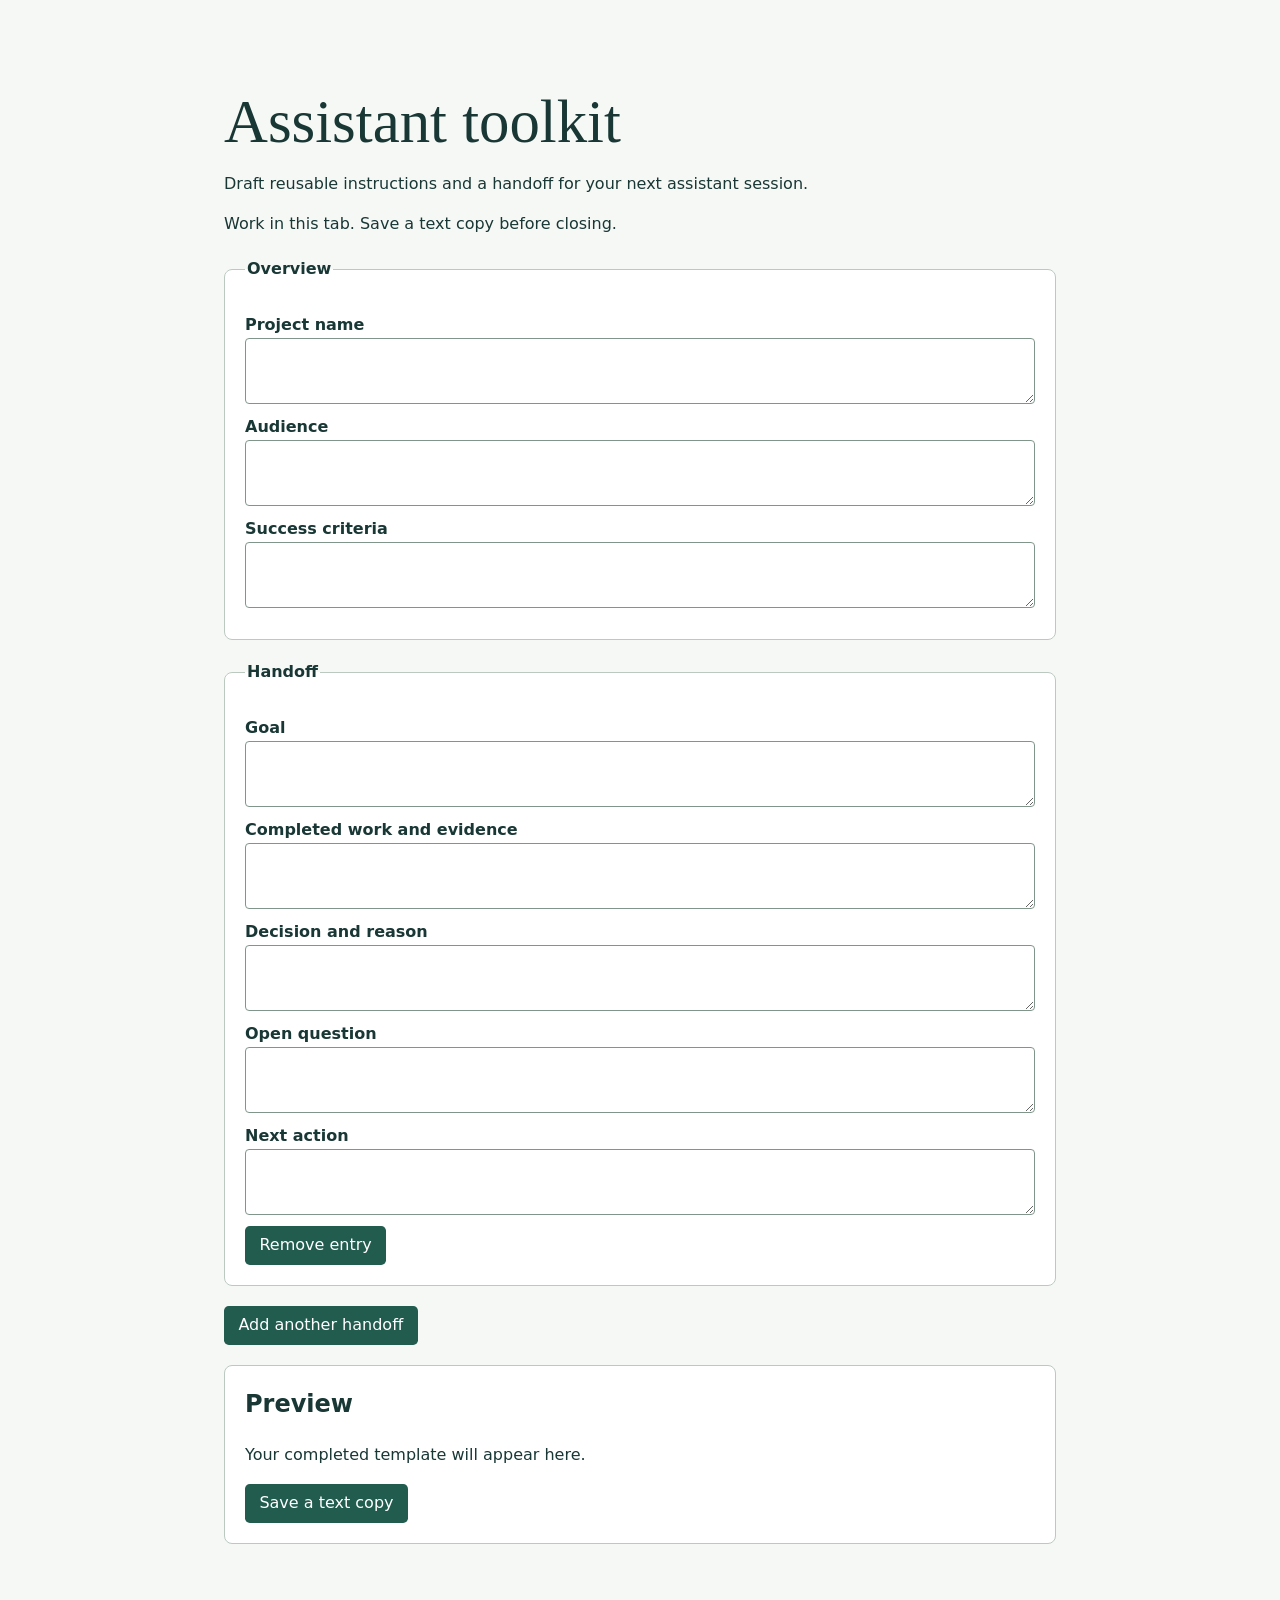
==== templates/assistant-toolkit/open.html @ 6015ae97 "Add five browser-editable blank templates" ====
<!doctype html><html lang="en"><head><meta charset="utf-8"><meta name="viewport" content="width=device-width,initial-scale=1"><title>Assistant toolkit template</title><style>
*{box-sizing:border-box}body{max-width:58rem;margin:auto;padding:clamp(1rem,4vw,3rem);font:1rem/1.55 system-ui,sans-serif;color:#183735;background:#f6f8f5}h1{font:500 clamp(2.3rem,6vw,3.8rem)/1.1 Georgia,serif;margin-bottom:.4rem}fieldset,section{background:white;border:1px solid #bbc9c1;padding:1.25rem;margin:1.25rem 0;border-radius:.5rem;min-width:0}legend{font-weight:700}label{display:block;margin:.7rem 0;font-weight:600}textarea,select{display:block;width:100%;font:inherit;padding:.45rem;border:1px solid #81968a;border-radius:.25rem;resize:vertical}button{font:inherit;padding:.45rem .9rem;color:#fff;background:#215c4f;border:0;border-radius:.3rem;cursor:pointer}pre{white-space:pre-wrap;overflow-wrap:anywhere;font:inherit}h2{margin-top:0}</style></head><body><main><h1>Assistant toolkit</h1><p>Draft reusable instructions and a handoff for your next assistant session.</p><p>Work in this tab. Save a text copy before closing.</p><form><fieldset id="header"><legend>Overview</legend></fieldset><div id="rows"></div><button type="button" id="add">Add another handoff</button></form><section><h2>Preview</h2><pre id="preview"></pre><button type="button" id="save">Save a text copy</button></section></main><script>const config = ["Assistant toolkit","Draft reusable instructions and a handoff for your next assistant session.",["Project name","Audience","Success criteria"],"Handoff",["Goal","Completed work and evidence","Decision and reason","Open question","Next action"]];
const form = document.querySelector("form");
const rows = document.querySelector("#rows");
const preview = document.querySelector("#preview");
function fields(container, labels, values = []) {
  labels.forEach((label, i) => {
    const wrapper = document.createElement("label");
    wrapper.textContent = label;
    const input = document.createElement(label === "Activity" ? "select" : "textarea");
    if (label === "Activity") {
      for (const activity of ["Check-in", "Volunteer signup"]) input.add(new Option(activity, activity));
    } else input.rows = 2;
    if (values[i]) input.value = values[i];
    wrapper.append(input);
    container.append(wrapper);
  });
}
function addRow() {
  const row = document.createElement("fieldset");
  const legend = document.createElement("legend");
  legend.textContent = config[3];
  row.append(legend);
  fields(row, config[4]);
  const remove = document.createElement("button");
  remove.type = "button";
  remove.textContent = "Remove entry";
  remove.onclick = () => { row.remove(); update(); };
  row.append(remove);
  rows.append(row);
  return row;
}
function entries(group) {
  return [...group.querySelectorAll("textarea, select")].map(input => input.value.trim());
}
function update() {
  const header = entries(document.querySelector("#header"));
  const lines = header.flatMap((v,i) => v ? [config[2][i] + ": " + v] : []);
  const visits = new Map(), volunteers = new Map(), people = new Set();
  for (const row of rows.children) {
    const values = entries(row);
    if (config[0] === "Event attendance") {
      const [event, member, action] = values;
      if (!event || !member) continue;
      const key = JSON.stringify([event.toLowerCase(), member.toLowerCase()]);
      const target = action === "Check-in" ? visits : volunteers;
      if (target.has(key)) continue;
      target.set(key, true);
      if (action === "Check-in") people.add(member.toLowerCase());
    }
    if (values.some(Boolean)) lines.push("", ...values.flatMap((v,i) => v ? [config[4][i] + ": " + v] : []));
  }
  if (config[0] === "Event attendance") lines.push("", "Check-ins: "+visits.size+" · Distinct attendees: "+people.size+" · Volunteer signups: "+volunteers.size);
  preview.textContent = lines.join("\n").trim() || "Your completed template will appear here.";
}
fields(document.querySelector("#header"), config[2]);
addRow();
document.querySelector("#add").onclick = () => { const row = addRow(); row.querySelector("textarea").focus(); update(); };
form.oninput = update;
document.querySelector("#save").onclick = () => {
  const a = document.createElement("a");
  const blob = new Blob([config[0]+"\n\n"+preview.textContent+"\n"], {type:"text/plain;charset=utf-8"});
  const url = URL.createObjectURL(blob);
  a.href=url; a.download=config[0].toLowerCase().replaceAll(" ","-")+".txt"; a.click();
  setTimeout(() => URL.revokeObjectURL(url), 1000);
};
update();</script></body></html>
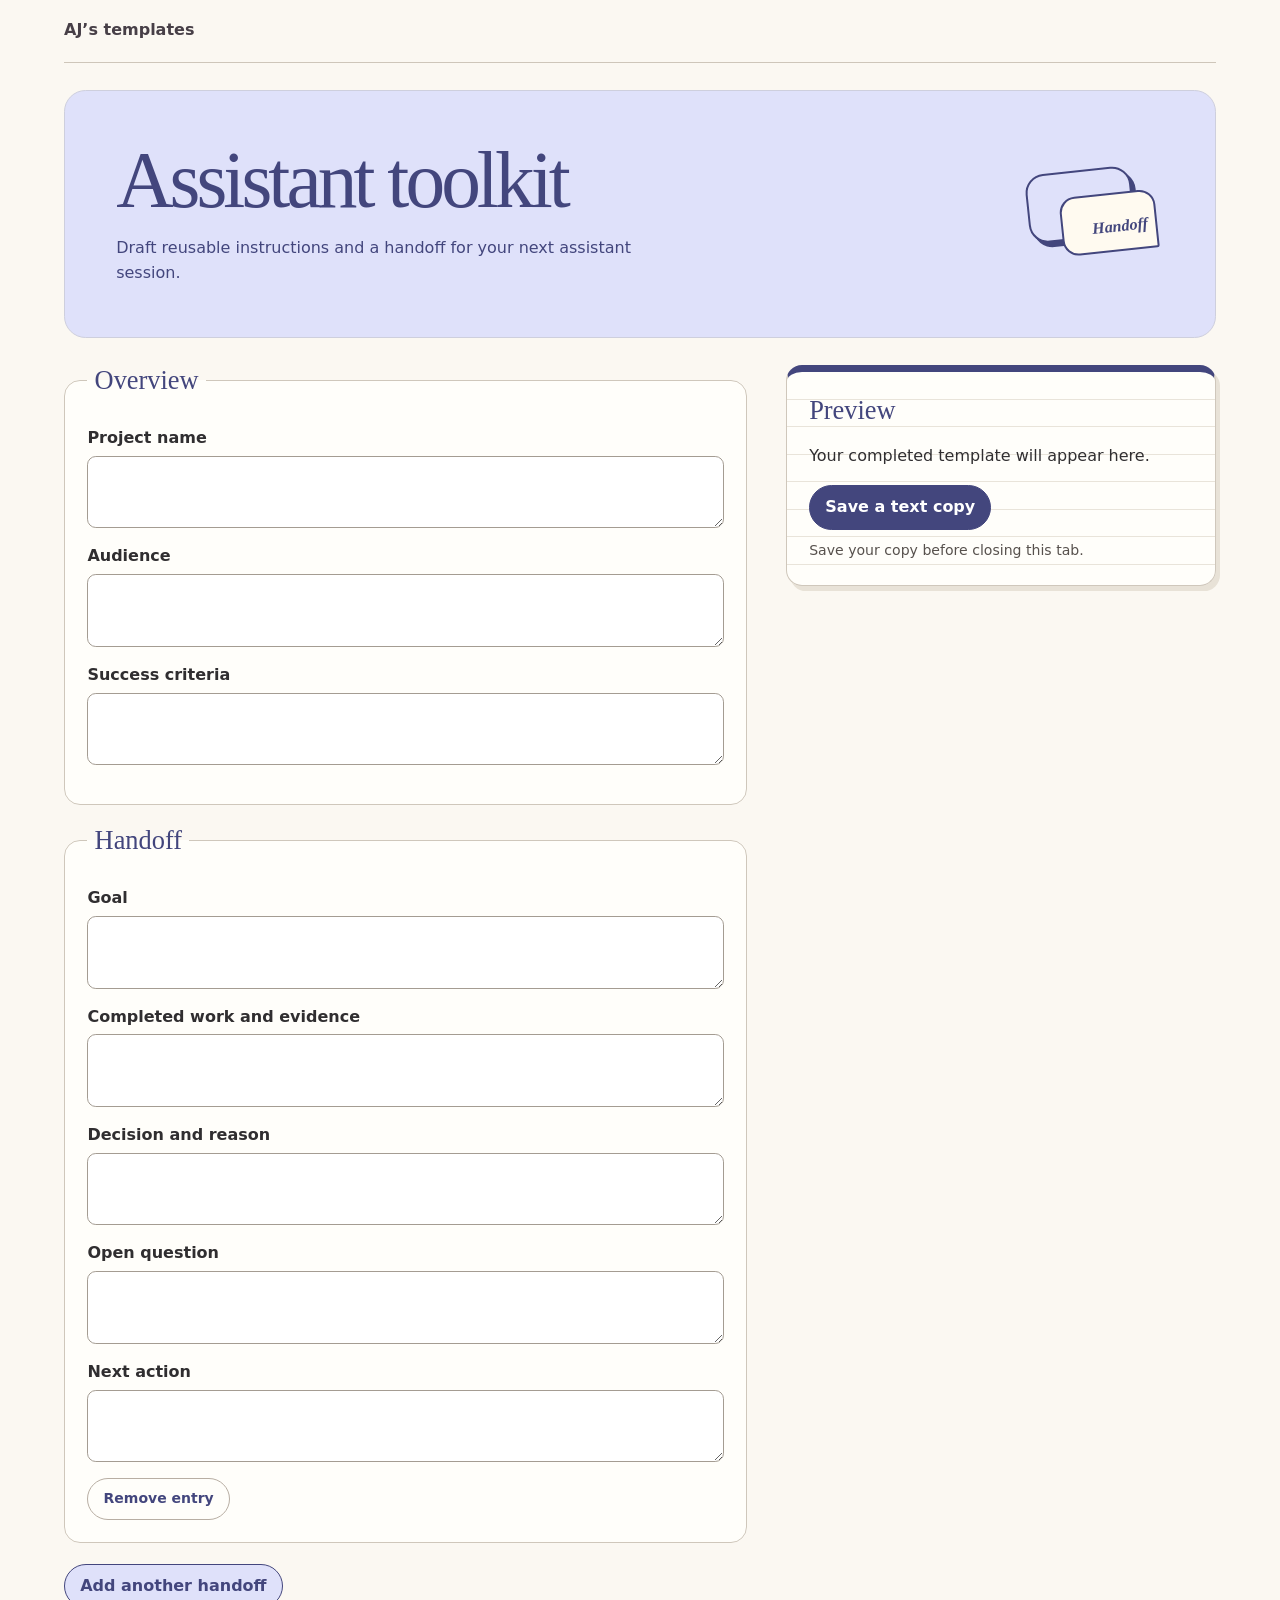
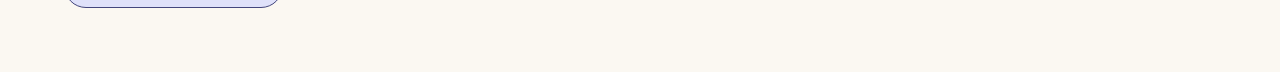
==== commit 5f1ddd44: "Style each editable template with an illustrated stationery motif" ====
--- a/templates/assistant-toolkit/open.html
+++ b/templates/assistant-toolkit/open.html
@@ -1,5 +1,21 @@
 <!doctype html><html lang="en"><head><meta charset="utf-8"><meta name="viewport" content="width=device-width,initial-scale=1"><title>Assistant toolkit template</title><style>
-*{box-sizing:border-box}body{max-width:58rem;margin:auto;padding:clamp(1rem,4vw,3rem);font:1rem/1.55 system-ui,sans-serif;color:#183735;background:#f6f8f5}h1{font:500 clamp(2.3rem,6vw,3.8rem)/1.1 Georgia,serif;margin-bottom:.4rem}fieldset,section{background:white;border:1px solid #bbc9c1;padding:1.25rem;margin:1.25rem 0;border-radius:.5rem;min-width:0}legend{font-weight:700}label{display:block;margin:.7rem 0;font-weight:600}textarea,select{display:block;width:100%;font:inherit;padding:.45rem;border:1px solid #81968a;border-radius:.25rem;resize:vertical}button{font:inherit;padding:.45rem .9rem;color:#fff;background:#215c4f;border:0;border-radius:.3rem;cursor:pointer}pre{white-space:pre-wrap;overflow-wrap:anywhere;font:inherit}h2{margin-top:0}</style></head><body><main><h1>Assistant toolkit</h1><p>Draft reusable instructions and a handoff for your next assistant session.</p><p>Work in this tab. Save a text copy before closing.</p><form><fieldset id="header"><legend>Overview</legend></fieldset><div id="rows"></div><button type="button" id="add">Add another handoff</button></form><section><h2>Preview</h2><pre id="preview"></pre><button type="button" id="save">Save a text copy</button></section></main><script>const config = ["Assistant toolkit","Draft reusable instructions and a handoff for your next assistant session.",["Project name","Audience","Success criteria"],"Handoff",["Goal","Completed work and evidence","Decision and reason","Open question","Next action"]];
+*{box-sizing:border-box}html{color-scheme:light}body{margin:0;background:#fbf8f2;color:#302e30;font:1rem/1.56 'DM Sans',system-ui,sans-serif}
+main,nav{width:min(72rem,calc(100% - 2.5rem));margin:auto}nav{display:flex;border-bottom:1px solid #cec6ba;align-items:center;padding:1.15rem 0}nav a{color:#473f47;font-weight:650;text-decoration:none}nav a:hover{text-decoration:underline}
+h1,h2,legend,.name{font-family:'DM Serif Text',Georgia,serif;font-weight:500}h1{font-size:clamp(2.65rem,6.2vw,5.4rem);line-height:.98;letter-spacing:-.05em;margin:0 0 1rem}h2,legend{font-size:1.65rem;line-height:1.18}p{margin:0;max-width:53ch}
+header{position:relative;background:var(--wash);border:1px solid color-mix(in srgb,var(--ink) 26%,white);border-radius:1.35rem;overflow:hidden;padding:clamp(1.6rem,4vw,3.7rem);margin:1.7rem 0;display:flex;align-items:center;justify-content:space-between;gap:1rem;color:var(--ink)}
+.layout{display:grid;grid-template-columns:minmax(0,1.35fr) minmax(15rem,.85fr);gap:clamp(1rem,3vw,2.5rem);align-items:start;margin-bottom:4rem}
+fieldset,.preview{min-width:0;margin:0 0 1.3rem;padding:1.4rem;background:#fffefa;border:1px solid #cfc7bb;border-radius:1rem}legend{padding:0 .45rem;color:var(--ink)}label{display:block;margin:.45rem 0 1rem;font-weight:650}
+textarea,select{font:inherit;display:block;margin-top:.3rem;width:100%;border:1px solid #a49c92;background:white;padding:.65rem;border-radius:.55rem;color:inherit}textarea{resize:vertical}button{font:inherit;font-weight:650;color:var(--ink);background:var(--wash);border:1px solid var(--ink);padding:.55rem .95rem;border-radius:2rem;cursor:pointer}button:hover{filter:brightness(.95)}fieldset button{background:transparent;border-color:#b8aea3;font-size:.875rem}button:focus-visible,a:focus-visible,textarea:focus-visible,select:focus-visible{outline:3px solid var(--ink,#543d61);outline-offset:3px}
+.preview{background:repeating-linear-gradient(#fffefa 0 1.67rem,#e9e4da 1.67rem 1.72rem);border-top:.45rem solid var(--ink);position:sticky;top:1rem;box-shadow:.25rem .32rem 0 #e8e2d7}.preview h2{margin:0;color:var(--ink)}pre{white-space:pre-wrap;overflow-wrap:anywhere;font:inherit;line-height:1.72rem;max-height:42vh;overflow:auto}.preview button{background:var(--ink);color:white}.hint{font-size:.88rem;margin-top:.65rem;color:#57514d}
+.art{flex:none;position:relative;display:grid;place-items:center;width:9rem;height:7rem;color:var(--ink);transform:rotate(-6deg);isolation:isolate}.art:before,.art:after,.art i,.art i:before,.art i:after{content:"";position:absolute}.art:before{inset:.65rem .55rem;background:#fffaf0;border:2px solid;border-radius:.65rem;box-shadow:4px 5px 0 var(--ink)}.art b{position:absolute;font:italic bold 1rem Georgia,serif;bottom:1.05rem}
+.avatar{width:2.1rem;height:2.1rem;border-radius:100%;background:var(--wash);left:1.2rem;top:2rem}.avatar:before{width:.65rem;height:.65rem;background:currentColor;border-radius:100%;left:.72rem;top:.32rem}.avatar:after{width:1.2rem;height:.6rem;background:currentColor;left:.44rem;bottom:.38rem;border-radius:.7rem .7rem .2rem .2rem}.bio{width:3.5rem;height:.22rem;background:var(--ink);left:4rem;top:2.55rem;box-shadow:0 .65rem 0 var(--wash)}
+.sunrise:before{border-radius:4rem 4rem .4rem .4rem}.sun{background:#e6a43c;width:1.9rem;height:1.9rem;top:1.4rem;border-radius:50%}.hill{width:5rem;height:1.1rem;border-top:3px solid;border-radius:50%;top:3.18rem}
+.ticket:before{border-radius:.2rem;inset:1.25rem .35rem;background:repeating-linear-gradient(90deg,#fffaf0 0 4px,var(--wash) 4px 6px)}.ticket b{background:#fffaf0;border-block:1px solid;bottom:2.45rem;left:1.05rem;padding:0 .3rem}.stub{height:3.4rem;top:1.75rem;right:2rem;border-left:2px dashed}
+.prints:before{border-radius:0;transform:rotate(9deg);box-shadow:4px 5px 0 var(--ink),-5px 3px 0 white}.mountain{width:5.4rem;height:2.5rem;background:var(--ink);top:1.45rem;clip-path:polygon(0 100%,36% 12%,57% 63%,73% 32%,100% 100%)}
+.conversation:before{inset:.7rem 1.9rem 2rem .5rem;background:var(--wash);border-radius:1.2rem}.bubble{inset:2.3rem .5rem 1rem 2.5rem;border:2px solid;background:#fffaf0;border-radius:1rem 1rem .15rem 1rem}.conversation b{bottom:2rem;right:1.1rem}
+.gallery{display:grid;grid-template-columns:repeat(auto-fit,minmax(min(100%,18rem),1fr));gap:1rem;margin:1.6rem 0 3rem}.card{display:flex;flex-direction:column;align-items:start;color:var(--ink);text-decoration:none;background:#fffefa;border:1px solid #cec6ba;border-radius:1rem;overflow:hidden}.card:hover{border-color:var(--ink);box-shadow:0 3px 0 var(--ink)}.swatch{display:grid;place-items:center;width:100%;background:var(--wash);padding:.7rem}.name{font-size:1.5rem;padding:.8rem 1rem}.intro{padding:3rem 0 .45rem}.intro h1{max-width:12ch}
+@media(max-width:700px){.layout{grid-template-columns:1fr}.preview{position:static}.art{zoom:.78}header{gap:.3rem}header p{font-size:.95rem}}@media(max-width:480px){header{align-items:flex-start;flex-direction:column-reverse}.art{zoom:.68}nav,main{width:calc(100% - 1.5rem)}}
+</style></head><body style="--ink:#43467d;--wash:#dfe1fa"><nav aria-label="Template collection"><a href="https://ajordan3-templates.ashleigh24jordan.chatgpt.site/">AJ’s templates</a></nav><main><header><div><h1>Assistant toolkit</h1><p>Draft reusable instructions and a handoff for your next assistant session.</p></div><span aria-hidden="true" class="art conversation"><i class="bubble"></i><b>Handoff</b></span></header><div class="layout"><form><fieldset id="header"><legend>Overview</legend></fieldset><div id="rows"></div><button type="button" id="add">Add another handoff</button></form><section class="preview"><h2>Preview</h2><pre id="preview"></pre><button type="button" id="save">Save a text copy</button><p class="hint">Save your copy before closing this tab.</p></section></div></main><script>const config = ["Assistant toolkit","Draft reusable instructions and a handoff for your next assistant session.",["Project name","Audience","Success criteria"],"Handoff",["Goal","Completed work and evidence","Decision and reason","Open question","Next action"]];
 const form = document.querySelector("form");
 const rows = document.querySelector("#rows");
 const preview = document.querySelector("#preview");
@@ -65,3 +81,4 @@
   setTimeout(() => URL.revokeObjectURL(url), 1000);
 };
 update();</script></body></html>
+
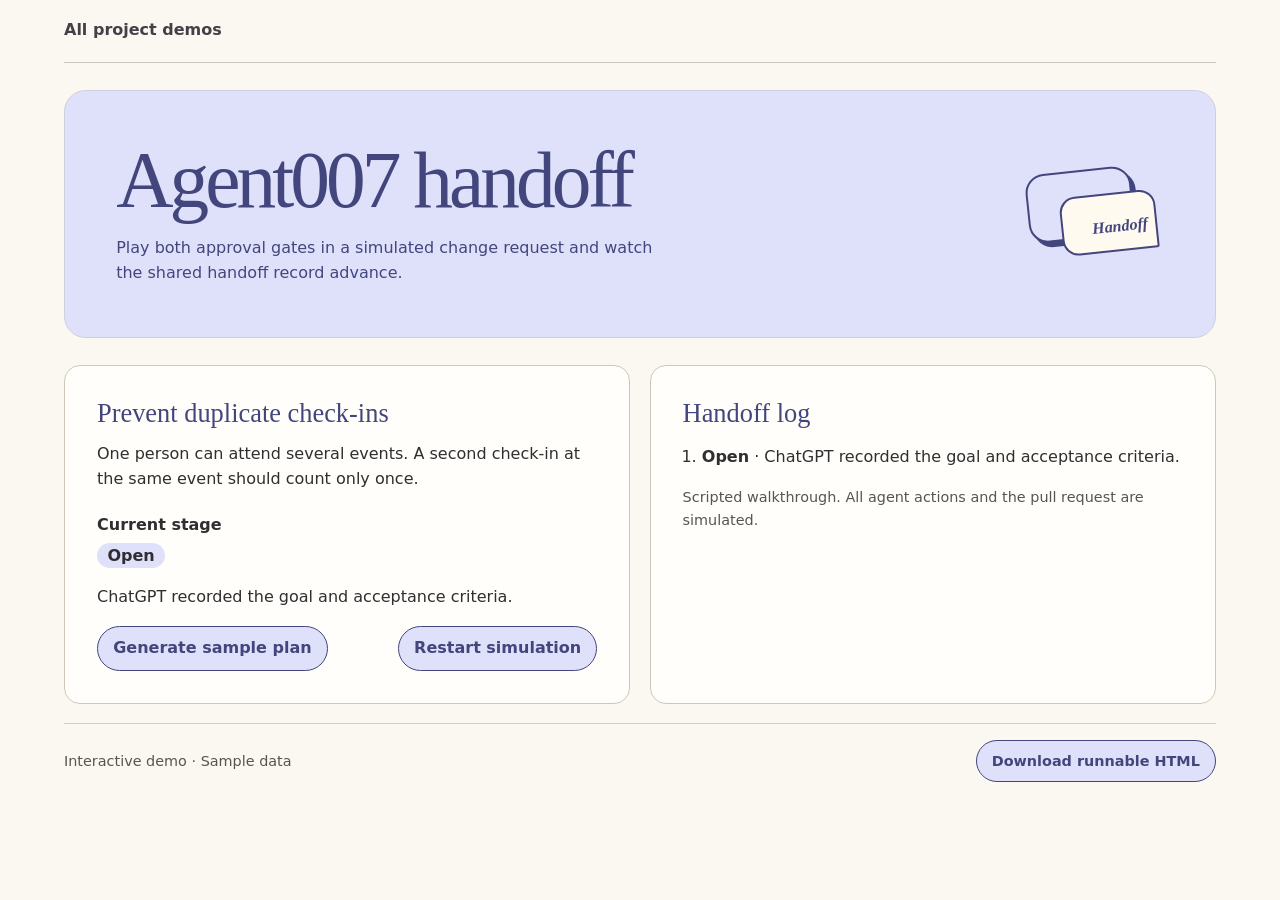
==== commit 474316cb: "Show runnable project workflows with sample data" ====
--- a/templates/assistant-toolkit/open.html
+++ b/templates/assistant-toolkit/open.html
@@ -1,4 +1,4 @@
-<!doctype html><html lang="en"><head><meta charset="utf-8"><meta name="viewport" content="width=device-width,initial-scale=1"><title>Assistant toolkit template</title><style>
+<!doctype html><html lang="en"><head><meta charset="utf-8"><meta name="viewport" content="width=device-width,initial-scale=1"><title>Agent007 handoff · Project demo</title><style>
 *{box-sizing:border-box}html{color-scheme:light}body{margin:0;background:#fbf8f2;color:#302e30;font:1rem/1.56 'DM Sans',system-ui,sans-serif}
 main,nav{width:min(72rem,calc(100% - 2.5rem));margin:auto}nav{display:flex;border-bottom:1px solid #cec6ba;align-items:center;padding:1.15rem 0}nav a{color:#473f47;font-weight:650;text-decoration:none}nav a:hover{text-decoration:underline}
 h1,h2,legend,.name{font-family:'DM Serif Text',Georgia,serif;font-weight:500}h1{font-size:clamp(2.65rem,6.2vw,5.4rem);line-height:.98;letter-spacing:-.05em;margin:0 0 1rem}h2,legend{font-size:1.65rem;line-height:1.18}p{margin:0;max-width:53ch}
@@ -15,70 +15,18 @@
 .conversation:before{inset:.7rem 1.9rem 2rem .5rem;background:var(--wash);border-radius:1.2rem}.bubble{inset:2.3rem .5rem 1rem 2.5rem;border:2px solid;background:#fffaf0;border-radius:1rem 1rem .15rem 1rem}.conversation b{bottom:2rem;right:1.1rem}
 .gallery{display:grid;grid-template-columns:repeat(auto-fit,minmax(min(100%,18rem),1fr));gap:1rem;margin:1.6rem 0 3rem}.card{display:flex;flex-direction:column;align-items:start;color:var(--ink);text-decoration:none;background:#fffefa;border:1px solid #cec6ba;border-radius:1rem;overflow:hidden}.card:hover{border-color:var(--ink);box-shadow:0 3px 0 var(--ink)}.swatch{display:grid;place-items:center;width:100%;background:var(--wash);padding:.7rem}.name{font-size:1.5rem;padding:.8rem 1rem}.intro{padding:3rem 0 .45rem}.intro h1{max-width:12ch}
 @media(max-width:700px){.layout{grid-template-columns:1fr}.preview{position:static}.art{zoom:.78}header{gap:.3rem}header p{font-size:.95rem}}@media(max-width:480px){header{align-items:flex-start;flex-direction:column-reverse}.art{zoom:.68}nav,main{width:calc(100% - 1.5rem)}}
-</style></head><body style="--ink:#43467d;--wash:#dfe1fa"><nav aria-label="Template collection"><a href="https://ajordan3-templates.ashleigh24jordan.chatgpt.site/">AJ’s templates</a></nav><main><header><div><h1>Assistant toolkit</h1><p>Draft reusable instructions and a handoff for your next assistant session.</p></div><span aria-hidden="true" class="art conversation"><i class="bubble"></i><b>Handoff</b></span></header><div class="layout"><form><fieldset id="header"><legend>Overview</legend></fieldset><div id="rows"></div><button type="button" id="add">Add another handoff</button></form><section class="preview"><h2>Preview</h2><pre id="preview"></pre><button type="button" id="save">Save a text copy</button><p class="hint">Save your copy before closing this tab.</p></section></div></main><script>const config = ["Assistant toolkit","Draft reusable instructions and a handoff for your next assistant session.",["Project name","Audience","Success criteria"],"Handoff",["Goal","Completed work and evidence","Decision and reason","Open question","Next action"]];
-const form = document.querySelector("form");
-const rows = document.querySelector("#rows");
-const preview = document.querySelector("#preview");
-function fields(container, labels, values = []) {
-  labels.forEach((label, i) => {
-    const wrapper = document.createElement("label");
-    wrapper.textContent = label;
-    const input = document.createElement(label === "Activity" ? "select" : "textarea");
-    if (label === "Activity") {
-      for (const activity of ["Check-in", "Volunteer signup"]) input.add(new Option(activity, activity));
-    } else input.rows = 2;
-    if (values[i]) input.value = values[i];
-    wrapper.append(input);
-    container.append(wrapper);
-  });
-}
-function addRow() {
-  const row = document.createElement("fieldset");
-  const legend = document.createElement("legend");
-  legend.textContent = config[3];
-  row.append(legend);
-  fields(row, config[4]);
-  const remove = document.createElement("button");
-  remove.type = "button";
-  remove.textContent = "Remove entry";
-  remove.onclick = () => { row.remove(); update(); };
-  row.append(remove);
-  rows.append(row);
-  return row;
-}
-function entries(group) {
-  return [...group.querySelectorAll("textarea, select")].map(input => input.value.trim());
-}
-function update() {
-  const header = entries(document.querySelector("#header"));
-  const lines = header.flatMap((v,i) => v ? [config[2][i] + ": " + v] : []);
-  const visits = new Map(), volunteers = new Map(), people = new Set();
-  for (const row of rows.children) {
-    const values = entries(row);
-    if (config[0] === "Event attendance") {
-      const [event, member, action] = values;
-      if (!event || !member) continue;
-      const key = JSON.stringify([event.toLowerCase(), member.toLowerCase()]);
-      const target = action === "Check-in" ? visits : volunteers;
-      if (target.has(key)) continue;
-      target.set(key, true);
-      if (action === "Check-in") people.add(member.toLowerCase());
-    }
-    if (values.some(Boolean)) lines.push("", ...values.flatMap((v,i) => v ? [config[4][i] + ": " + v] : []));
-  }
-  if (config[0] === "Event attendance") lines.push("", "Check-ins: "+visits.size+" · Distinct attendees: "+people.size+" · Volunteer signups: "+volunteers.size);
-  preview.textContent = lines.join("\n").trim() || "Your completed template will appear here.";
-}
-fields(document.querySelector("#header"), config[2]);
-addRow();
-document.querySelector("#add").onclick = () => { const row = addRow(); row.querySelector("textarea").focus(); update(); };
-form.oninput = update;
-document.querySelector("#save").onclick = () => {
-  const a = document.createElement("a");
-  const blob = new Blob([config[0]+"\n\n"+preview.textContent+"\n"], {type:"text/plain;charset=utf-8"});
-  const url = URL.createObjectURL(blob);
-  a.href=url; a.download=config[0].toLowerCase().replaceAll(" ","-")+".txt"; a.click();
-  setTimeout(() => URL.revokeObjectURL(url), 1000);
-};
-update();</script></body></html>
 
+.columns{display:grid;grid-template-columns:repeat(2,minmax(0,1fr));gap:1.2rem}.panel{padding:clamp(1.1rem,3vw,2rem);border:1px solid #cfc7bb;border-radius:1rem;background:#fffefa;margin-bottom:1.2rem;min-width:0}.panel h2{margin:0 0 .8rem;color:var(--ink)}.panel h3{font-size:1rem;margin:1.3rem 0 .4rem}.panel p+p,.panel details p,.panel .bar,.panel p[role=status]{margin-top:.75rem}.bar,.strip{display:flex;align-items:center;gap:.7rem;flex-wrap:wrap}.bar{justify-content:space-between}.strip>div{padding:.7rem 1rem;background:var(--wash);border-radius:.6rem;color:var(--ink)}.strip strong,.strip small{display:block}.strip strong{font:500 1.65rem Georgia,serif}.big{font:500 3.8rem Georgia,serif;color:var(--ink)}details{padding:.9rem 0;border-bottom:1px solid #d9d1c7}summary{font-weight:650;cursor:pointer}ol{padding-left:1.2rem}li{margin:.6rem 0}a{color:var(--ink,#473f47)}.fine,footer{color:#59544f;font-size:.9rem}.tag{background:var(--wash);padding:.2rem .65rem;border-radius:1rem}.tag+p{margin:1rem 0}#projects{display:grid;gap:.55rem}button[aria-pressed=true]{background:var(--ink);color:white}footer{display:flex;align-items:center;justify-content:space-between;gap:1rem;flex-wrap:wrap;padding:1rem 0 2.5rem;border-top:1px solid #ccc}button[hidden]{display:none}@media(max-width:700px){.columns{grid-template-columns:1fr}}
+</style></head><body style="--ink:#43467d;--wash:#dfe1fa"><nav aria-label="Template collection"><a href="https://ajordan3-templates.ashleigh24jordan.chatgpt.site/">All project demos</a></nav><main><header><div><h1>Agent007 handoff</h1><p>Play both approval gates in a simulated change request and watch the shared handoff record advance.</p></div><span aria-hidden="true" class="art conversation"><i class="bubble"></i><b>Handoff</b></span></header><div class="columns"><section class="panel"><h2>Prevent duplicate check-ins</h2><p>One person can attend several events. A second check-in at the same event should count only once.</p><h3>Current stage</h3><strong id="status" class="tag"></strong><p id="evidence"></p><div class="bar"><button id="step"></button><button id="restart">Restart simulation</button></div></section><section class="panel"><h2>Handoff log</h2><ol id="log"></ol><p class="fine">Scripted walkthrough. All agent actions and the pull request are simulated.</p></section></div><footer><span>Interactive demo · Sample data</span><button id="download">Download runnable HTML</button></footer></main><script>const originalHTML = "<!doctype html>\n"+document.documentElement.outerHTML;
+const stages=[
+ ["Open","ChatGPT recorded the goal and acceptance criteria.","Generate sample plan"],
+ ["Planned","Coder proposed a unique event/member key and a repeat-check-in test.","Approve this plan"],
+ ["Approved","Owner approved this plan. The coding stage is unlocked.","Simulate implementation"],
+ ["In progress","Coder implemented the unique key and ran the duplicate check-in test.","Simulate independent review"],
+ ["PR open","Reviewer accepted the change. Sample PR #12 is ready for an owner decision.","Approve merge of sample PR #12"],
+ ["Merged","Owner approved sample PR #12. The handoff is complete.",""]
+];
+let stage=0;const step=document.querySelector("#step");
+function render(){const [status,note,action]=stages[stage];document.querySelector("#status").textContent=status;document.querySelector("#evidence").textContent=note;step.hidden=!action;step.textContent=action;document.querySelector("#log").innerHTML=stages.slice(0,stage+1).map(s=>"<li><b>"+s[0]+"</b> · "+s[1]+"</li>").join("")}
+step.onclick=()=>{if(stage<stages.length-1)stage++;render()};document.querySelector("#restart").onclick=()=>{stage=0;render()};render();
+document.querySelector("#download").onclick=()=>{const link=document.createElement("a");const url=URL.createObjectURL(new Blob([originalHTML],{type:"text/html"}));link.href=url;link.download="assistant-toolkit.html";link.click();setTimeout(()=>URL.revokeObjectURL(url),1000)};</script></body></html>
